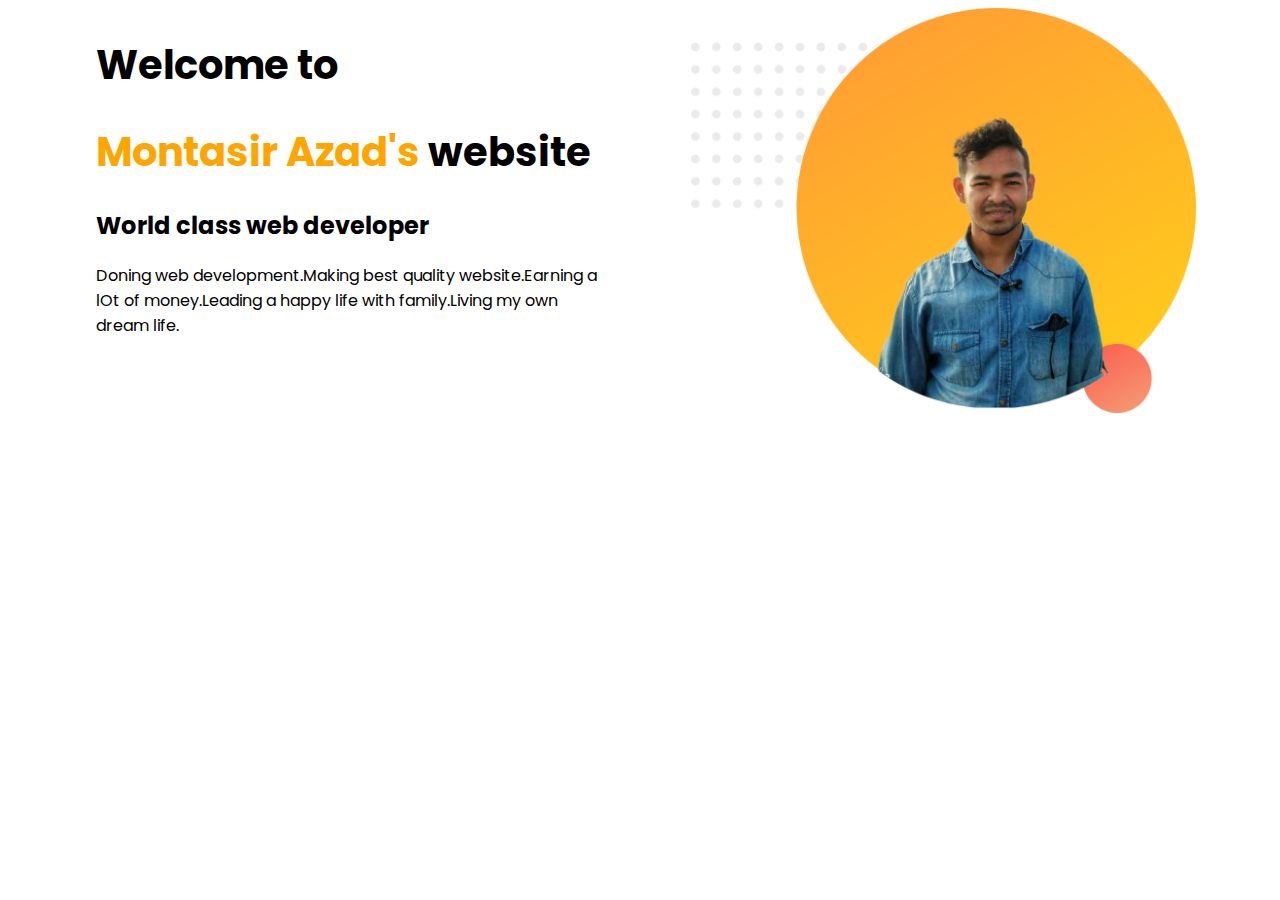
==== index.html @ 0f607ac4 "added top part" ====
<!DOCTYPE html>
<html lang="en">
<head>
        <meta charset="UTF-8">
        <meta name="viewport" content="width=device-width, initial-scale=1.0">
        <title>Montasir Azad</title>
        <link rel="preconnect" href="https://fonts.gstatic.com">
        <link href="https://fonts.googleapis.com/css2?family=Poppins:wght@300&display=swap" rel="stylesheet">
        <link rel="stylesheet" href="style.css">
</head>
        <body>
            <section>
                <div class="half-width">
                    <h1>Welcome to</h1>
                <h1><span class="name-highlight"> Montasir Azad's</span> website</h1>
                <h2>World class web developer</h2>
            
        <p> Doning web development.Making best quality website.Earning a lOt of money.Leading a happy life with family.Living my own dream life.</p>     
                </div>

                <div class= half-width>
    <img src="images/profile.png" alt="">
            
</div>




</section>

    </body>
    </html>
---- style.css ----
body{
    font-family: 'Poppins', sans-serif;
}
h1{
    font-size: 40px;
}
.name-highlight{
    color: orange;
}
.half-width{
    width: 40%;
    float:left;
    margin-left: 5%;
    padding-left: 2%;
}
.half-width img{
    width: 100%;

}
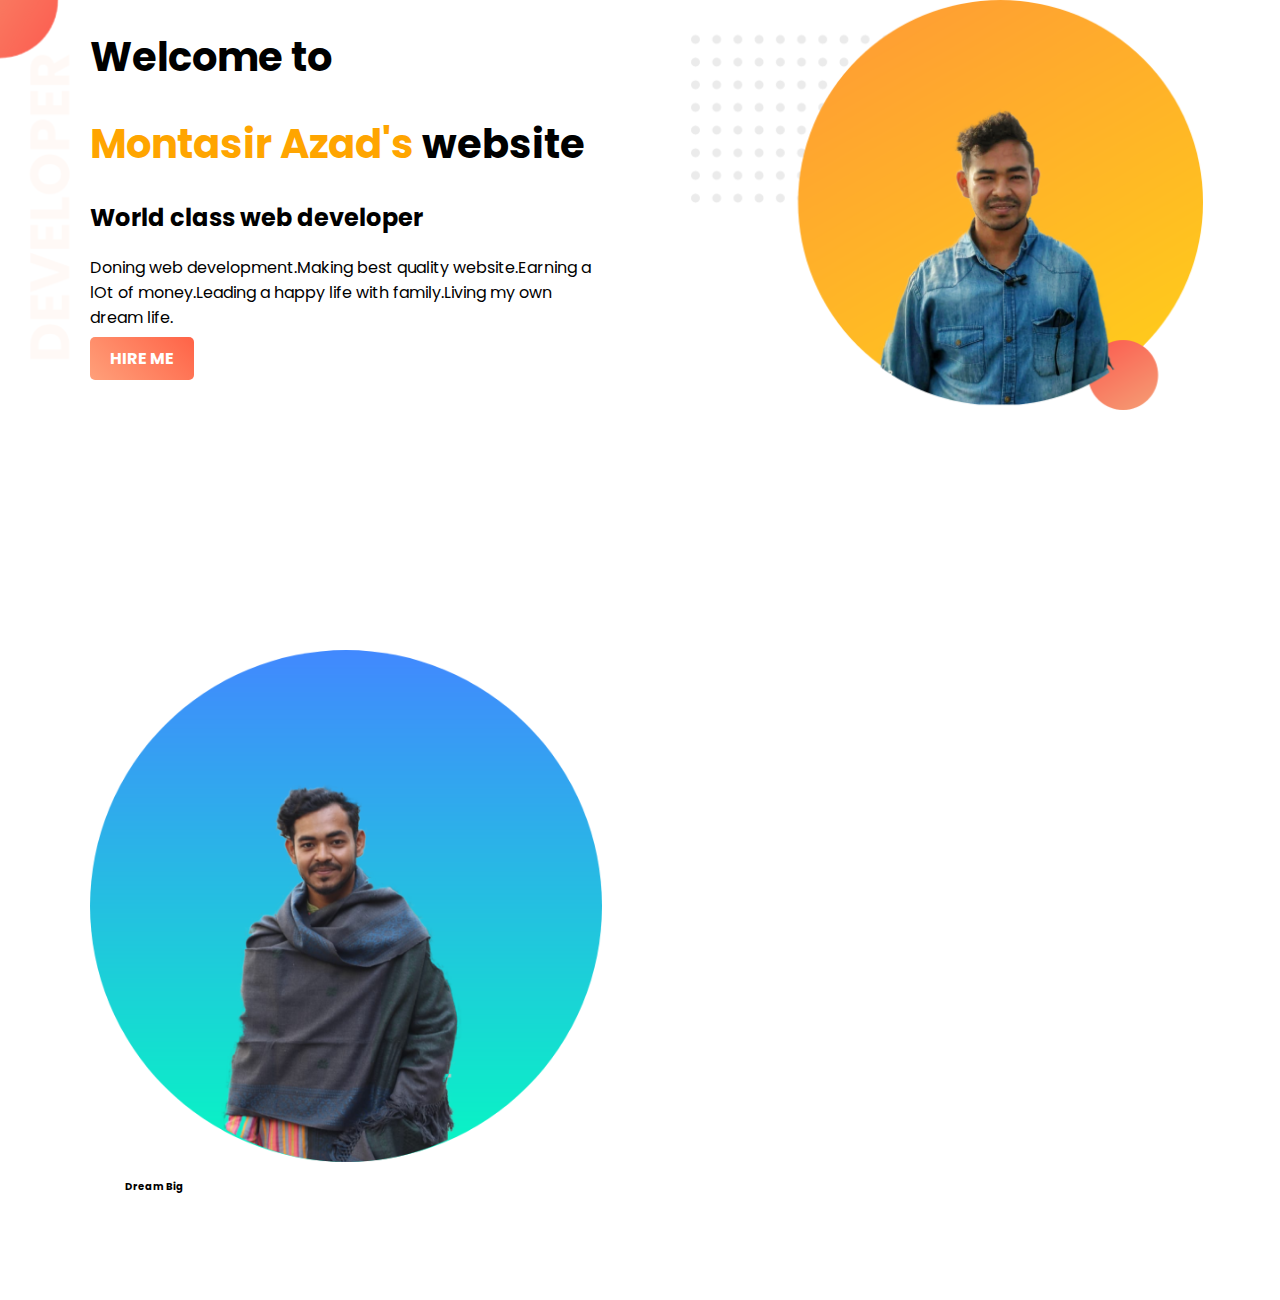
==== commit 40c15b94: "half part" ====
--- a/index.html
+++ b/index.html
@@ -9,13 +9,16 @@
         <link rel="stylesheet" href="style.css">
 </head>
         <body>
-            <section>
+            <section class="top-banner">
+                
                 <div class="half-width">
                     <h1>Welcome to</h1>
                 <h1><span class="name-highlight"> Montasir Azad's</span> website</h1>
                 <h2>World class web developer</h2>
             
-        <p> Doning web development.Making best quality website.Earning a lOt of money.Leading a happy life with family.Living my own dream life.</p>     
+        <p> Doning web development.Making best quality website.Earning a lOt of money.Leading a happy life with family.Living my own dream life.</p> 
+
+       <a class="link-button" target="_blank" href=https://au.linkedin.com/company/programminghero/>HIRE ME </a>
                 </div>
 
                 <div class= half-width>
@@ -24,9 +27,23 @@
 </div>
 
 
+</section>
 
+<section class="dream-area">
+
+    <div class="half-width"> 
+        <img src="images/image 1.png"
+    </div> 
+    <div class="half-width"> 
+        <h3>Dream Big</h3>
+
+        </div> 
+
+  
 
 </section>
 
+
+
     </body>
     </html>--- a/style.css
+++ b/style.css
@@ -1,4 +1,5 @@
 body{
+    margin: 0;
     font-family: 'Poppins', sans-serif;
 }
 h1{
@@ -9,11 +10,33 @@
 }
 .half-width{
     width: 40%;
-    float:left;
+ float: left;
     margin-left: 5%;
     padding-left: 2%;
 }
 .half-width img{
     width: 100%;
 
+}
+ h3{
+     font-size:10px;
+ }
+
+.top-banner{
+     
+    background-image: url(images/top-banner.png);
+    background-repeat: no-repeat;
+}
+section{
+    height:500px;
+    padding-bottom: 150px;
+}
+.link-button{
+    text-decoration: none;
+    background-image: linear-gradient(45deg, lightsalmon, tomato );
+padding: 10px 20px;
+border-radius: 5px;
+color: white;
+font-weight: bold;
+
 }